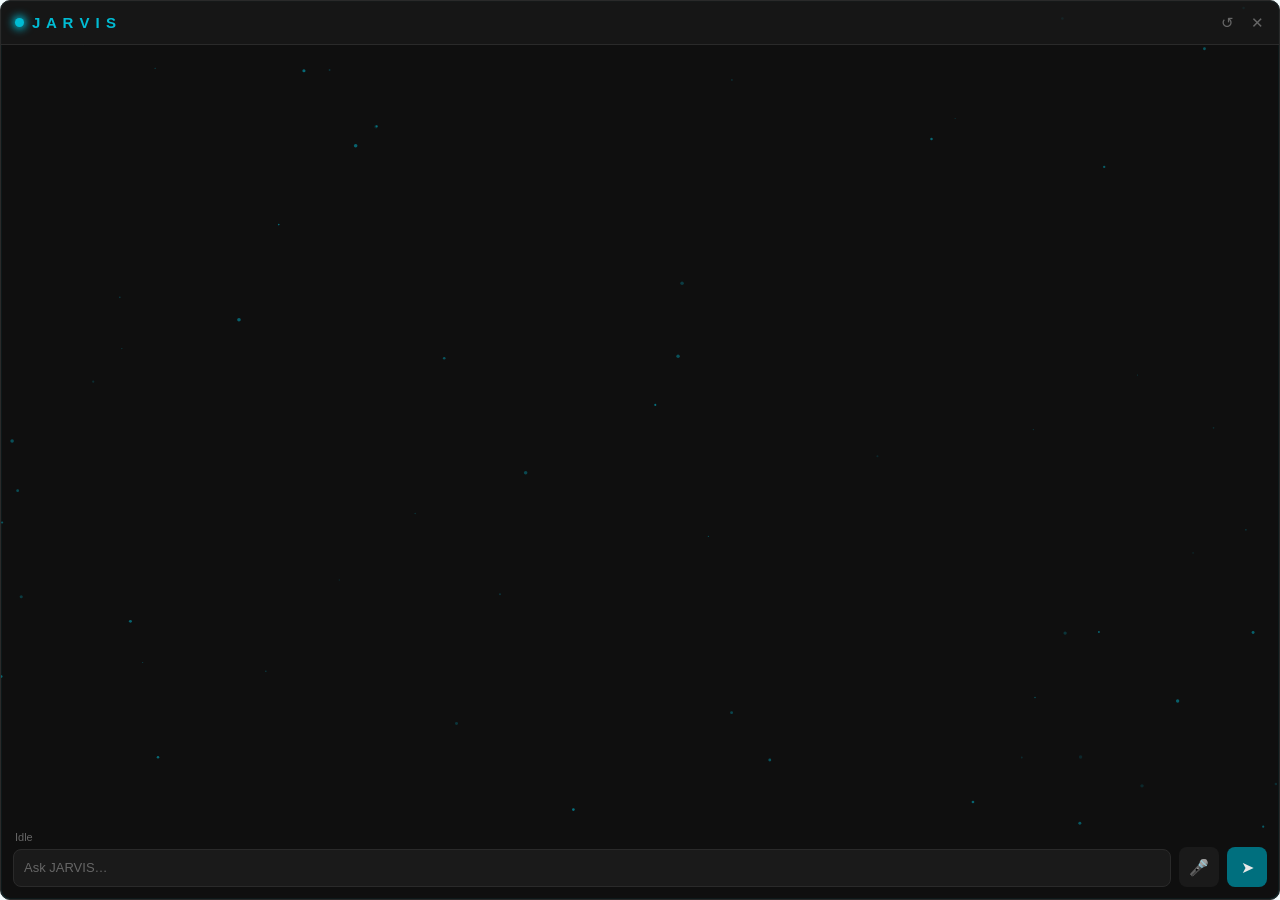
==== assets/ui/index.html @ 7d33a58d "Rewrite overlay UI as an embedded web view with particle effects Swap customtkinter for pywebview, r" ====
<!DOCTYPE html>
<html lang="en">
<head>
<meta charset="UTF-8" />
<title>JARVIS</title>
<link rel="stylesheet" href="style.css" />
</head>
<body>
  <div id="app">
    <canvas id="particles"></canvas>

    <div id="header" class="drag-handle">
      <div id="title"><span id="core"></span>J A R V I S</div>
      <div id="header-actions">
        <button id="clear-btn" class="icon-btn" title="Clear chat">&#8634;</button>
        <button id="close-btn" class="icon-btn" title="Close">&#10005;</button>
      </div>
    </div>

    <div id="transcript"></div>

    <div id="status">Idle</div>

    <div id="input-row">
      <textarea id="entry" placeholder="Ask JARVIS…" rows="1"></textarea>
      <button id="mic-btn" class="icon-btn" title="Voice input">&#127908;</button>
      <button id="send-btn" class="icon-btn" title="Send">&#10148;</button>
    </div>
  </div>
  <script src="app.js"></script>
</body>
</html>
---- assets/ui/style.css ----
:root {
  --bg: #0f0f0f;
  --surface: #1a1a1a;
  --border: #2a2a2a;
  --accent: #00bcd4;
  --accent-dim: #006f7e;
  --text: #e8e8e8;
  --text-muted: #666666;
  --error: #cf6679;
  --success: #4caf79;
}

* {
  box-sizing: border-box;
}

html, body {
  margin: 0;
  padding: 0;
  width: 100%;
  height: 100%;
  background: transparent;
  overflow: hidden;
  font-family: "Segoe UI", sans-serif;
  color: var(--text);
  user-select: none;
}

#app {
  position: relative;
  width: 100%;
  height: 100%;
  display: flex;
  flex-direction: column;
  background: var(--bg);
  border: 1px solid var(--border);
  border-radius: 10px;
  box-shadow: 0 0 24px rgba(0, 188, 212, 0.18), 0 0 1px var(--accent-dim) inset;
  overflow: hidden;
  transition: opacity 0.25s ease;
}

body.faded #app {
  opacity: 0.32;
}

#particles {
  position: absolute;
  inset: 0;
  width: 100%;
  height: 100%;
  pointer-events: none;
  z-index: 0;
}

#header {
  position: relative;
  z-index: 2;
  display: flex;
  align-items: center;
  justify-content: space-between;
  height: 44px;
  min-height: 44px;
  padding: 0 8px 0 14px;
  background: rgba(26, 26, 26, 0.72);
  border-bottom: 1px solid var(--border);
  cursor: default;
}

#title {
  display: flex;
  align-items: center;
  gap: 8px;
  color: var(--accent);
  font-weight: 600;
  font-size: 15px;
  letter-spacing: 1px;
  pointer-events: none;
}

#core {
  width: 9px;
  height: 9px;
  border-radius: 50%;
  background: var(--accent);
  box-shadow: 0 0 8px 2px var(--accent);
  animation: pulse 2.4s ease-in-out infinite;
}

body[data-state="thinking"] #core {
  background: var(--accent);
  animation: pulse 0.8s ease-in-out infinite;
}

body[data-state="listening"] #core {
  background: var(--error);
  box-shadow: 0 0 8px 2px var(--error);
  animation: pulse 0.6s ease-in-out infinite;
}

@keyframes pulse {
  0%, 100% { opacity: 0.55; transform: scale(0.85); }
  50% { opacity: 1; transform: scale(1.15); }
}

#header-actions {
  display: flex;
  gap: 2px;
}

.icon-btn {
  border: none;
  background: transparent;
  color: var(--text-muted);
  font-size: 15px;
  width: 28px;
  height: 28px;
  border-radius: 6px;
  cursor: pointer;
  display: flex;
  align-items: center;
  justify-content: center;
}

.icon-btn:hover {
  background: var(--border);
  color: var(--text);
}

.icon-btn:disabled {
  opacity: 0.35;
  cursor: default;
}

#transcript {
  position: relative;
  z-index: 1;
  flex: 1;
  overflow-y: auto;
  padding: 10px 14px 6px;
  font-size: 13px;
  line-height: 1.5;
  user-select: text;
}

#transcript::-webkit-scrollbar {
  width: 6px;
}
#transcript::-webkit-scrollbar-thumb {
  background: var(--border);
  border-radius: 3px;
}

.msg {
  margin-bottom: 10px;
}

.msg-label {
  font-size: 11px;
  text-transform: uppercase;
  letter-spacing: 0.5px;
  margin-bottom: 2px;
}

.msg-user .msg-label { color: var(--text-muted); }
.msg-assistant .msg-label { color: var(--accent-dim); }
.msg-system .msg-label { color: var(--error); }

.msg-user .msg-content { color: var(--accent); white-space: pre-wrap; }
.msg-system .msg-content { color: var(--error); white-space: pre-wrap; }
.msg-assistant .msg-content { color: var(--text); }

.msg-content.streaming { white-space: pre-wrap; }

.md-line { margin: 2px 0; }
.md-h1 { font-size: 17px; font-weight: 700; margin: 8px 0 4px; }
.md-h2 { font-size: 15px; font-weight: 700; margin: 7px 0 3px; }
.md-h3 { font-size: 13px; font-weight: 700; margin: 6px 0 2px; }
.md-bullet { color: var(--accent-dim); margin-right: 6px; }
.md-code {
  font-family: Consolas, monospace;
  font-size: 12px;
  color: #a8c7fa;
  background: rgba(168, 199, 250, 0.08);
  padding: 1px 4px;
  border-radius: 3px;
}
.md-code-block {
  font-family: Consolas, monospace;
  font-size: 12px;
  color: #a8c7fa;
  background: rgba(168, 199, 250, 0.06);
  padding: 1px 16px;
  white-space: pre-wrap;
}

#status {
  position: relative;
  z-index: 1;
  padding: 0 14px 4px;
  font-size: 11px;
  color: var(--text-muted);
}

#input-row {
  position: relative;
  z-index: 1;
  display: flex;
  align-items: flex-end;
  gap: 8px;
  padding: 0 12px 12px;
}

#entry {
  flex: 1;
  resize: none;
  background: var(--surface);
  border: 1px solid var(--border);
  border-radius: 8px;
  color: var(--text);
  font-family: "Segoe UI", sans-serif;
  font-size: 13px;
  padding: 9px 10px;
  min-height: 22px;
  max-height: 112px;
  line-height: 1.4;
  user-select: text;
}

#entry:focus {
  outline: none;
  border-color: var(--accent-dim);
}

#entry::placeholder {
  color: var(--text-muted);
}

#entry:disabled {
  opacity: 0.5;
}

#mic-btn, #send-btn {
  width: 40px;
  height: 40px;
  font-size: 16px;
  border-radius: 8px;
  background: var(--surface);
  color: var(--accent);
}

#send-btn {
  background: var(--accent-dim);
  color: var(--text);
}

#send-btn:hover { background: var(--accent); }
#mic-btn:hover { background: var(--accent-dim); }

#mic-btn.recording {
  background: var(--error);
  color: var(--text);
}
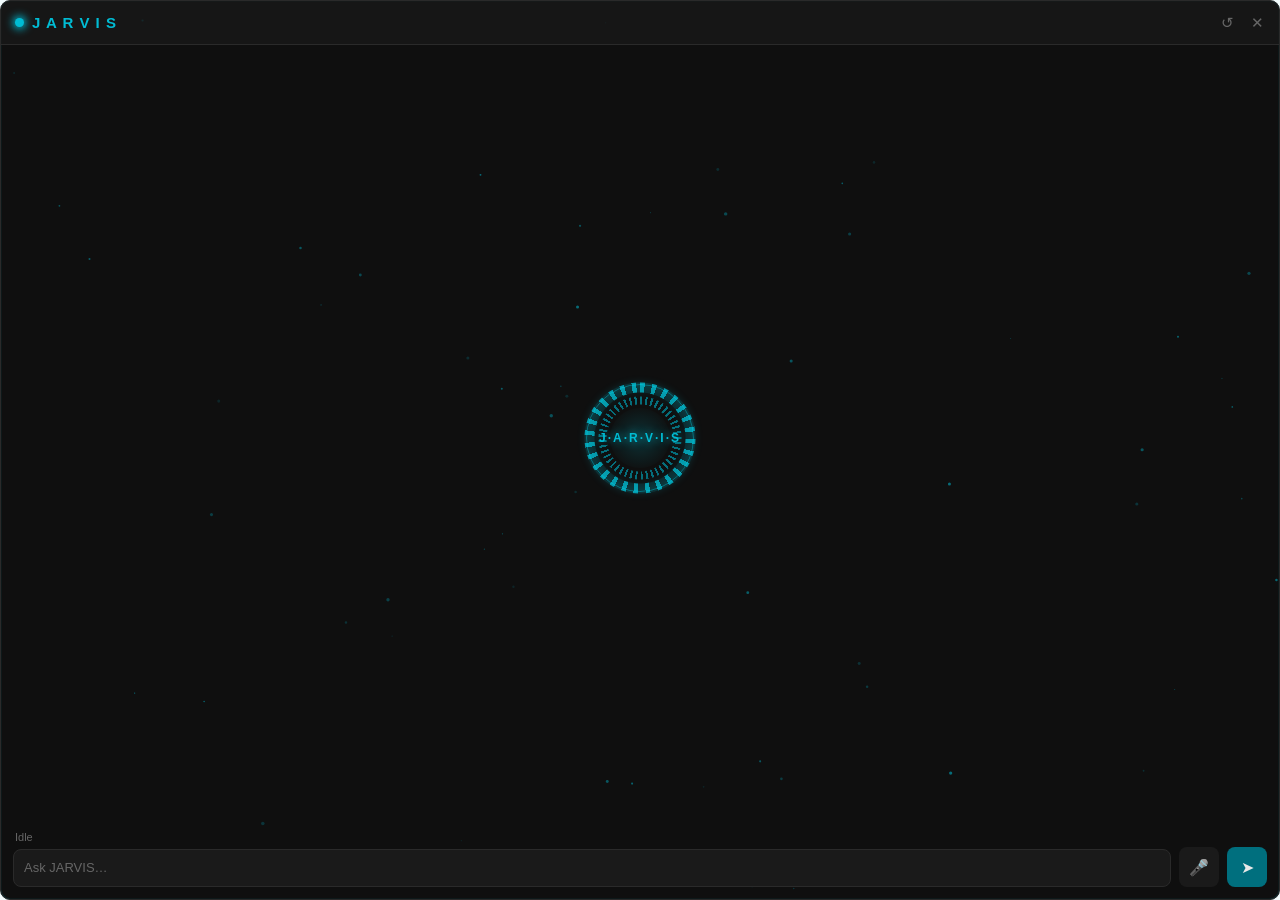
==== commit 5fa8d223: "Add idle JARVIS HUD ring and deepen the blur-fade transparency Adds a big concentric-ring HUD (spinn" ====
--- a/assets/ui/index.html
+++ b/assets/ui/index.html
@@ -17,7 +17,15 @@
       </div>
     </div>
 
-    <div id="transcript"></div>
+    <div id="transcript">
+      <div id="hud" aria-hidden="true">
+        <div class="hud-ring hud-ring-outer"></div>
+        <div class="hud-ring hud-ring-mid"></div>
+        <div class="hud-ring hud-ring-inner"></div>
+        <div class="hud-core"></div>
+        <div class="hud-label">J·A·R·V·I·S</div>
+      </div>
+    </div>
 
     <div id="status">Idle</div>
 
--- a/assets/ui/style.css
+++ b/assets/ui/style.css
@@ -41,7 +41,7 @@
 }
 
 body.faded #app {
-  opacity: 0.32;
+  opacity: 0.22;
 }
 
 #particles {
@@ -141,6 +141,122 @@
   font-size: 13px;
   line-height: 1.5;
   user-select: text;
+}
+
+/* ── Idle HUD — a big JARVIS-style ring that greets you before the first
+   message, then dissolves once the conversation starts. ────────────────── */
+#hud {
+  position: absolute;
+  top: 50%;
+  left: 50%;
+  width: 220px;
+  height: 220px;
+  transform: translate(-50%, -50%) scale(1);
+  pointer-events: none;
+  opacity: 1;
+  transition: opacity 0.7s ease, transform 0.7s ease;
+}
+
+body.has-messages #hud {
+  opacity: 0;
+  transform: translate(-50%, -50%) scale(0.8);
+}
+
+.hud-ring {
+  position: absolute;
+  inset: 0;
+  border-radius: 50%;
+}
+
+.hud-ring-outer {
+  background: repeating-conic-gradient(
+    rgba(0, 229, 255, 0.6) 0deg 5deg,
+    transparent 5deg 13deg
+  );
+  -webkit-mask: radial-gradient(
+    closest-side,
+    transparent calc(50% - 10px),
+    #fff calc(50% - 9px),
+    #fff 50%,
+    transparent calc(50% + 1px)
+  );
+  mask: radial-gradient(
+    closest-side,
+    transparent calc(50% - 10px),
+    #fff calc(50% - 9px),
+    #fff 50%,
+    transparent calc(50% + 1px)
+  );
+  filter: drop-shadow(0 0 6px rgba(0, 229, 255, 0.45));
+  animation: hud-spin 22s linear infinite;
+}
+
+.hud-ring-mid {
+  inset: 28px;
+  background: repeating-conic-gradient(
+    rgba(0, 188, 212, 0.55) 0deg 3deg,
+    transparent 3deg 8deg
+  );
+  -webkit-mask: radial-gradient(
+    closest-side,
+    transparent calc(50% - 8px),
+    #fff calc(50% - 7px),
+    #fff 50%,
+    transparent calc(50% + 1px)
+  );
+  mask: radial-gradient(
+    closest-side,
+    transparent calc(50% - 8px),
+    #fff calc(50% - 7px),
+    #fff 50%,
+    transparent calc(50% + 1px)
+  );
+  animation: hud-spin-reverse 16s linear infinite;
+}
+
+.hud-ring-inner {
+  inset: 56px;
+  border: 1px solid rgba(0, 229, 255, 0.4);
+  box-shadow: 0 0 16px rgba(0, 229, 255, 0.22) inset, 0 0 10px rgba(0, 229, 255, 0.18);
+  animation: hud-pulse-ring 3.2s ease-in-out infinite;
+}
+
+.hud-core {
+  position: absolute;
+  inset: 80px;
+  border-radius: 50%;
+  background: radial-gradient(circle, rgba(0, 229, 255, 0.16), rgba(0, 229, 255, 0.02) 70%, transparent 100%);
+  animation: hud-pulse-core 2.6s ease-in-out infinite;
+}
+
+.hud-label {
+  position: absolute;
+  inset: 0;
+  display: flex;
+  align-items: center;
+  justify-content: center;
+  font-size: 12px;
+  font-weight: 700;
+  letter-spacing: 2px;
+  color: var(--accent);
+  text-shadow: 0 0 10px rgba(0, 229, 255, 0.7);
+}
+
+@keyframes hud-spin {
+  from { transform: rotate(0deg); }
+  to { transform: rotate(360deg); }
+}
+@keyframes hud-spin-reverse {
+  from { transform: rotate(360deg); }
+  to { transform: rotate(0deg); }
+}
+@keyframes hud-pulse-ring {
+  0%, 100% { opacity: 0.5; }
+  50% { opacity: 1; }
+}
+@keyframes hud-pulse-core {
+  0%, 100% { opacity: 0.45; transform: scale(0.95); }
+  50% { opacity: 0.85; transform: scale(1.03); }
 }
 
 #transcript::-webkit-scrollbar {
@@ -193,6 +309,26 @@
   padding: 1px 16px;
   white-space: pre-wrap;
 }
+.md-table {
+  border-collapse: collapse;
+  margin: 6px 0;
+  font-size: 12px;
+  width: 100%;
+}
+.md-table th, .md-table td {
+  border: 1px solid var(--border);
+  padding: 4px 8px;
+  text-align: left;
+  vertical-align: top;
+}
+.md-table th {
+  background: rgba(0, 188, 212, 0.08);
+  color: var(--accent);
+  font-weight: 600;
+}
+.md-table tbody tr:nth-child(even) {
+  background: rgba(255, 255, 255, 0.02);
+}
 
 #status {
   position: relative;
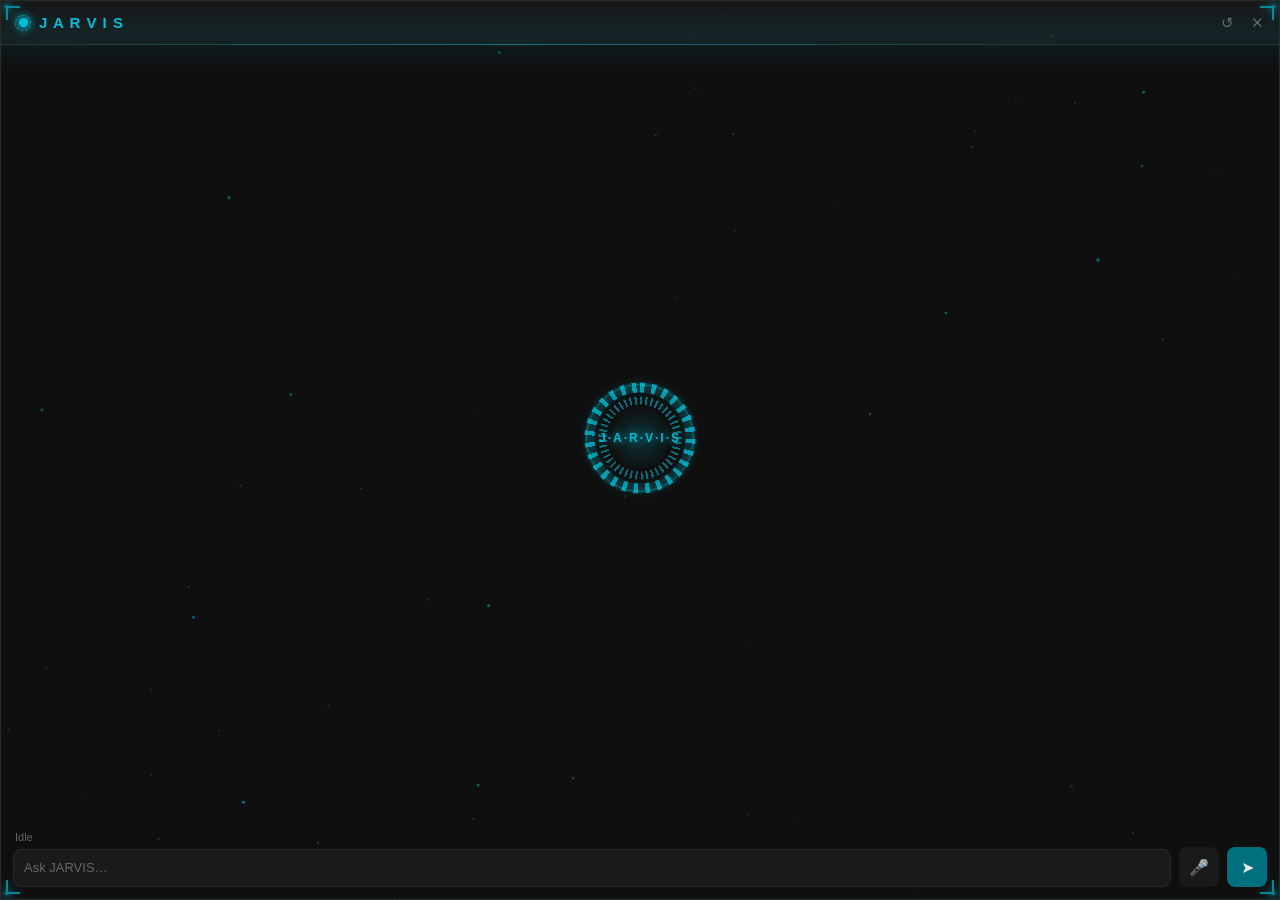
==== commit 6680186c: "Add JARVIS-style HUD flourishes to the overlay Pure-CSS chrome that leans into the film aesthetic: g" ====
--- a/assets/ui/index.html
+++ b/assets/ui/index.html
@@ -10,7 +10,10 @@
     <canvas id="particles"></canvas>
 
     <div id="header" class="drag-handle">
-      <div id="title"><span id="core"></span>J A R V I S</div>
+      <div id="title">
+        <span class="core-rig"><span class="reticle"></span><span id="core"></span></span>
+        J A R V I S
+      </div>
       <div id="header-actions">
         <button id="clear-btn" class="icon-btn" title="Clear chat">&#8634;</button>
         <button id="close-btn" class="icon-btn" title="Close">&#10005;</button>
@@ -34,6 +37,16 @@
       <button id="mic-btn" class="icon-btn" title="Voice input">&#127908;</button>
       <button id="send-btn" class="icon-btn" title="Send">&#10148;</button>
     </div>
+
+    <!-- HUD frame: glowing corner brackets with node dots + ambient scan sweep.
+         Decorative only — pointer-events: none so it never blocks the UI. -->
+    <div id="hud-frame" aria-hidden="true">
+      <span class="corner tl"></span>
+      <span class="corner tr"></span>
+      <span class="corner bl"></span>
+      <span class="corner br"></span>
+      <span class="scan-sweep"></span>
+    </div>
   </div>
   <script src="app.js"></script>
 </body>
--- a/assets/ui/style.css
+++ b/assets/ui/style.css
@@ -34,14 +34,10 @@
   flex-direction: column;
   background: var(--bg);
   border: 1px solid var(--border);
-  border-radius: 10px;
+  border-radius: 0;
   box-shadow: 0 0 24px rgba(0, 188, 212, 0.18), 0 0 1px var(--accent-dim) inset;
   overflow: hidden;
   transition: opacity 0.25s ease;
-}
-
-body.faded #app {
-  opacity: 0.22;
 }
 
 #particles {
@@ -67,6 +63,138 @@
   cursor: default;
 }
 
+/* Flowing "data line" along the header's bottom edge — a cyan highlight that
+   sweeps left↔right like a readout bus. */
+#header::after {
+  content: "";
+  position: absolute;
+  left: 0;
+  right: 0;
+  bottom: -1px;
+  height: 1px;
+  background: linear-gradient(
+    90deg, transparent, var(--accent) 20%, transparent 42%,
+    transparent 58%, var(--accent) 80%, transparent
+  );
+  background-size: 200% 100%;
+  opacity: 0.45;
+  animation: dataflow 5s linear infinite;
+}
+@keyframes dataflow {
+  from { background-position: 200% 0; }
+  to { background-position: -200% 0; }
+}
+
+/* Rotating reticle ring around the header core dot. */
+.core-rig {
+  position: relative;
+  display: inline-flex;
+  width: 16px;
+  height: 16px;
+  align-items: center;
+  justify-content: center;
+}
+.reticle {
+  position: absolute;
+  inset: 0;
+  border-radius: 50%;
+  border: 1px dashed rgba(0, 229, 255, 0.5);
+  animation: hud-spin 6s linear infinite;
+}
+body[data-state="thinking"] .reticle {
+  border-color: rgba(0, 229, 255, 0.9);
+  animation-duration: 1.6s;
+}
+body[data-state="listening"] .reticle {
+  border-color: rgba(207, 102, 121, 0.85);
+  animation-duration: 2.4s;
+}
+
+/* ── HUD frame: corner brackets + node dots + ambient scan sweep ─────────── */
+#hud-frame {
+  position: absolute;
+  inset: 0;
+  z-index: 5;
+  pointer-events: none;
+  overflow: hidden;
+}
+
+.corner {
+  position: absolute;
+  width: 14px;
+  height: 14px;
+  border: 2px solid var(--accent);
+  opacity: 0.7;
+  filter: drop-shadow(0 0 4px rgba(0, 229, 255, 0.5));
+  transition: border-color 0.3s ease;
+  animation: corner-breathe 3.6s ease-in-out infinite;
+}
+/* A small glowing node at each bracket's outer vertex. */
+.corner::after {
+  content: "";
+  position: absolute;
+  width: 3px;
+  height: 3px;
+  border-radius: 50%;
+  background: var(--accent);
+  box-shadow: 0 0 6px 1px var(--accent);
+}
+.corner.tl { top: 5px; left: 5px; border-right: none; border-bottom: none; }
+.corner.tr { top: 5px; right: 5px; border-left: none; border-bottom: none; }
+.corner.bl { bottom: 5px; left: 5px; border-right: none; border-top: none; }
+.corner.br { bottom: 5px; right: 5px; border-left: none; border-top: none; }
+.corner.tl::after { top: -3px; left: -3px; }
+.corner.tr::after { top: -3px; right: -3px; }
+.corner.bl::after { bottom: -3px; left: -3px; }
+.corner.br::after { bottom: -3px; right: -3px; }
+
+body[data-state="thinking"] .corner {
+  border-color: #00e5ff;
+  opacity: 1;
+  animation-duration: 1.4s;
+}
+body[data-state="listening"] .corner {
+  border-color: var(--error);
+}
+body[data-state="listening"] .corner::after {
+  background: var(--error);
+  box-shadow: 0 0 6px 1px var(--error);
+}
+
+@keyframes corner-breathe {
+  0%, 100% { opacity: 0.45; }
+  50% { opacity: 0.85; }
+}
+
+/* Slow vertical scan line drifting down the window. */
+.scan-sweep {
+  position: absolute;
+  left: 0;
+  right: 0;
+  top: 0;
+  height: 70px;
+  background: linear-gradient(
+    to bottom, transparent, rgba(0, 229, 255, 0.07) 50%, transparent
+  );
+  animation: scan-drift 9s ease-in-out infinite;
+}
+body[data-state="thinking"] .scan-sweep {
+  background: linear-gradient(
+    to bottom, transparent, rgba(0, 229, 255, 0.13) 50%, transparent
+  );
+  animation-duration: 3.2s;
+}
+@keyframes scan-drift {
+  0% { transform: translateY(-80px); opacity: 0; }
+  12% { opacity: 1; }
+  88% { opacity: 1; }
+  100% { transform: translateY(660px); opacity: 0; }
+}
+
+@media (prefers-reduced-motion: reduce) {
+  #header::after, .reticle, .corner, .scan-sweep { animation: none; }
+}
+
 #title {
   display: flex;
   align-items: center;
@@ -106,6 +234,8 @@
 #header-actions {
   display: flex;
   gap: 2px;
+  position: relative;
+  z-index: 6; /* keep buttons crisp above the HUD corner brackets */
 }
 
 .icon-btn {
@@ -141,6 +271,9 @@
   font-size: 13px;
   line-height: 1.5;
   user-select: text;
+  /* background is now translucent, so text needs its own contrast
+     since whatever's behind the window is unpredictable */
+  text-shadow: 0 1px 3px rgba(0, 0, 0, 0.9);
 }
 
 /* ── Idle HUD — a big JARVIS-style ring that greets you before the first
@@ -286,7 +419,73 @@
 .msg-system .msg-content { color: var(--error); white-space: pre-wrap; }
 .msg-assistant .msg-content { color: var(--text); }
 
-.msg-content.streaming { white-space: pre-wrap; }
+.msg-content.thinking {
+  display: flex;
+  align-items: center;
+  gap: 8px;
+  min-height: 18px;
+  color: var(--text-muted);
+}
+.thinking-spinner {
+  width: 14px;
+  height: 14px;
+  flex: none;
+  border-radius: 50%;
+  border: 2px solid rgba(0, 229, 255, 0.2);
+  border-top-color: var(--accent);
+  animation: thinking-spin 0.7s linear infinite;
+}
+.thinking-label {
+  font-size: 12px;
+  letter-spacing: 0.5px;
+}
+@keyframes thinking-spin {
+  to { transform: rotate(360deg); }
+}
+
+/* Thinking indicator — soft cyan dots that bounce in a wave while JARVIS
+   composes its reply (the reply itself is hidden until fully rendered). */
+.thinking-dots {
+  display: inline-flex;
+  gap: 5px;
+  align-items: center;
+}
+.thinking-dots i {
+  width: 6px;
+  height: 6px;
+  border-radius: 50%;
+  background: var(--accent);
+  box-shadow: 0 0 7px rgba(0, 229, 255, 0.6);
+  opacity: 0.35;
+  animation: think-bounce 1.2s ease-in-out infinite;
+}
+.thinking-dots i:nth-child(2) { animation-delay: 0.18s; }
+.thinking-dots i:nth-child(3) { animation-delay: 0.36s; }
+@keyframes think-bounce {
+  0%, 80%, 100% { transform: translateY(0) scale(0.8); opacity: 0.3; }
+  40% { transform: translateY(-4px) scale(1); opacity: 1; }
+}
+.msg-content.thinking .thinking-label {
+  animation: think-fade 1.7s ease-in-out infinite;
+}
+@keyframes think-fade {
+  0%, 100% { opacity: 0.5; }
+  50% { opacity: 0.95; }
+}
+
+/* Answer reveal — once the full reply is rendered, each block rises and
+   un-blurs in sequence so the message fades in line by line, not all at once. */
+@keyframes msg-rise {
+  from { opacity: 0; transform: translateY(7px); filter: blur(2px); }
+  to { opacity: 1; transform: translateY(0); filter: blur(0); }
+}
+.msg-content > .reveal {
+  opacity: 0;
+  animation: msg-rise 0.5s cubic-bezier(0.22, 1, 0.36, 1) forwards;
+}
+@media (prefers-reduced-motion: reduce) {
+  .msg-content > .reveal { animation-duration: 0.01s; }
+}
 
 .md-line { margin: 2px 0; }
 .md-h1 { font-size: 17px; font-weight: 700; margin: 8px 0 4px; }
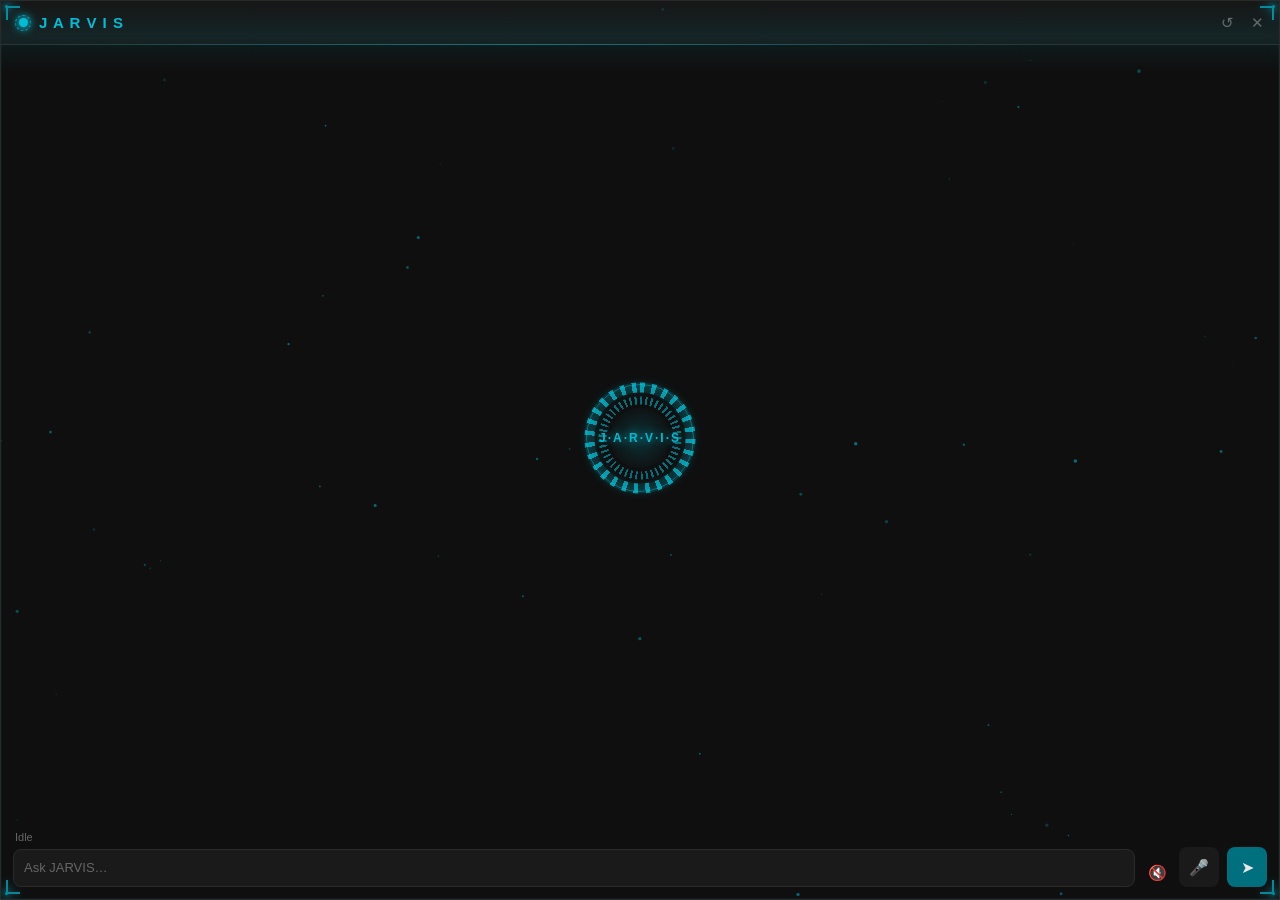
==== commit 25476c5a: "Add toggleable text-to-speech (edge-tts / pyttsx3 / ElevenLabs) JARVIS can now read replies aloud, o" ====
--- a/assets/ui/index.html
+++ b/assets/ui/index.html
@@ -34,6 +34,7 @@
 
     <div id="input-row">
       <textarea id="entry" placeholder="Ask JARVIS…" rows="1"></textarea>
+      <button id="speak-btn" class="icon-btn" title="Speak replies">&#128263;</button>
       <button id="mic-btn" class="icon-btn" title="Voice input">&#127908;</button>
       <button id="send-btn" class="icon-btn" title="Send">&#10148;</button>
     </div>
--- a/assets/ui/style.css
+++ b/assets/ui/style.css
@@ -596,3 +596,9 @@
   background: var(--error);
   color: var(--text);
 }
+
+/* Speaker toggle lit while TTS is on. */
+#speak-btn.active {
+  color: var(--accent);
+  box-shadow: 0 0 10px rgba(0, 229, 255, 0.45), 0 0 1px var(--accent) inset;
+}
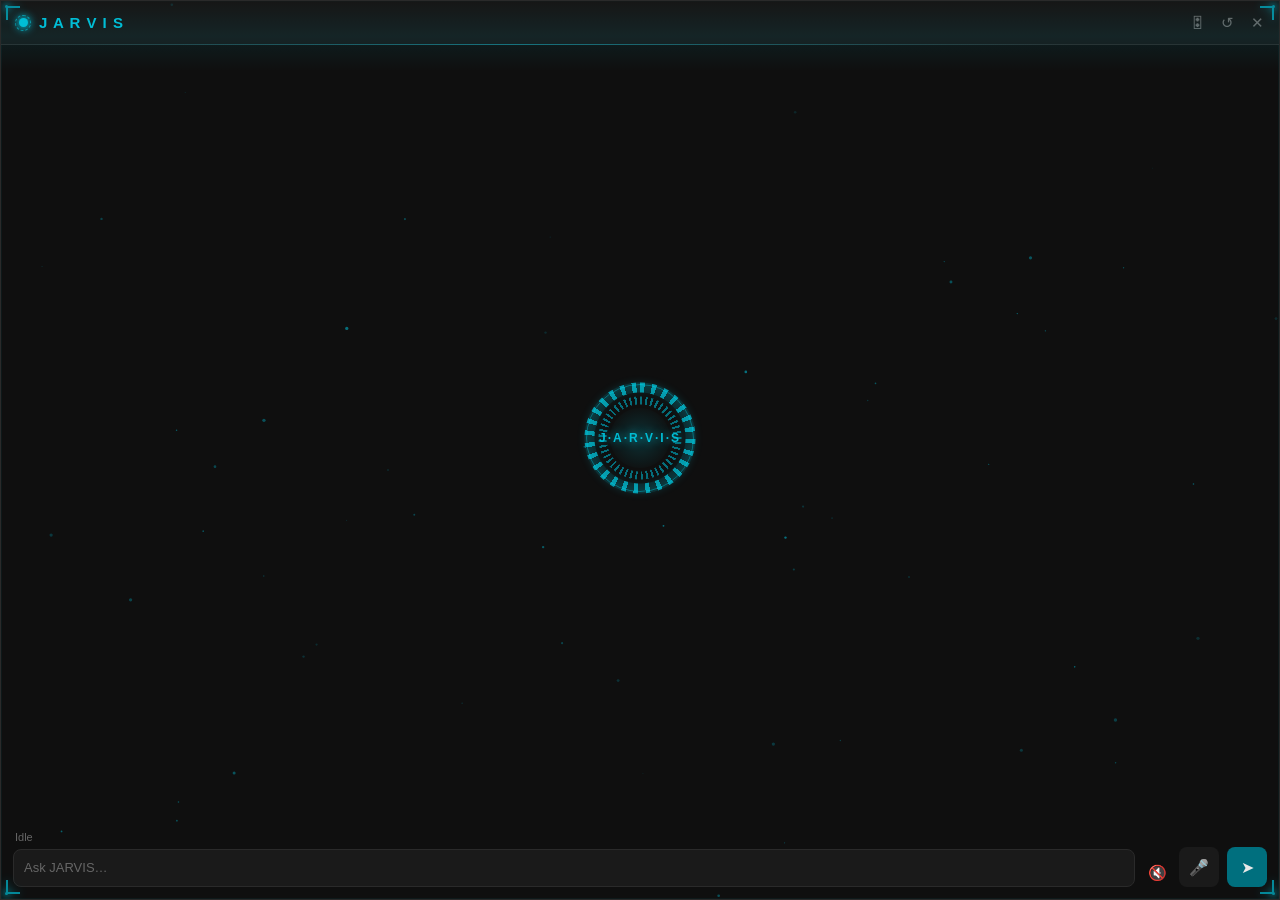
==== commit e3f48cdb: "Add an interactive voice-dials panel to the overlay The 🎛 button in the overlay header opens a slide" ====
--- a/assets/ui/index.html
+++ b/assets/ui/index.html
@@ -15,9 +15,23 @@
         J A R V I S
       </div>
       <div id="header-actions">
+        <button id="dials-btn" class="icon-btn" title="Voice dials">&#127899;</button>
         <button id="clear-btn" class="icon-btn" title="Clear chat">&#8634;</button>
         <button id="close-btn" class="icon-btn" title="Close">&#10005;</button>
       </div>
+    </div>
+
+    <!-- Voice dials: drag a slider to retune JARVIS instantly, no LLM call. -->
+    <div id="dials-panel" class="hidden" aria-hidden="true">
+      <div id="dials-head">
+        <span class="dials-title">Voice Dials</span>
+        <div class="dials-head-actions">
+          <button id="dials-save" class="dials-link" title="Save these as your defaults">Save</button>
+          <button id="dials-reset" class="dials-link" title="Reset to defaults">Reset</button>
+          <button id="dials-close" class="dials-link" title="Close">&#10005;</button>
+        </div>
+      </div>
+      <div id="dials-list"></div>
     </div>
 
     <div id="transcript">
--- a/assets/ui/style.css
+++ b/assets/ui/style.css
@@ -602,3 +602,118 @@
   color: var(--accent);
   box-shadow: 0 0 10px rgba(0, 229, 255, 0.45), 0 0 1px var(--accent) inset;
 }
+
+/* ── Voice dials panel ─────────────────────────────────────────────────────
+   Drops down under the header, overlaying the transcript. Sliders retune
+   JARVIS directly (no model call). */
+#dials-panel {
+  position: absolute;
+  top: 44px;
+  left: 0;
+  right: 0;
+  z-index: 8;
+  max-height: calc(100% - 44px);
+  overflow-y: auto;
+  padding: 10px 14px 14px;
+  background: rgba(16, 16, 16, 0.97);
+  border-bottom: 1px solid var(--border);
+  box-shadow: 0 12px 24px rgba(0, 0, 0, 0.5), 0 1px 0 var(--accent-dim) inset;
+  animation: dials-drop 0.16s ease;
+}
+#dials-panel.hidden {
+  display: none;
+}
+@keyframes dials-drop {
+  from { opacity: 0; transform: translateY(-8px); }
+  to { opacity: 1; transform: translateY(0); }
+}
+
+#dials-head {
+  display: flex;
+  align-items: center;
+  justify-content: space-between;
+  margin-bottom: 8px;
+}
+.dials-title {
+  font-size: 11px;
+  letter-spacing: 0.18em;
+  text-transform: uppercase;
+  color: var(--accent);
+}
+.dials-head-actions {
+  display: flex;
+  gap: 6px;
+  align-items: center;
+}
+.dials-link {
+  border: 1px solid var(--border);
+  background: transparent;
+  color: var(--text-muted);
+  font-size: 11px;
+  padding: 2px 8px;
+  border-radius: 5px;
+  cursor: pointer;
+}
+.dials-link:hover {
+  color: var(--text);
+  border-color: var(--accent-dim);
+}
+.dials-link.flash {
+  color: var(--success);
+  border-color: var(--success);
+}
+
+.dial-row {
+  padding: 7px 0;
+  border-top: 1px solid rgba(42, 42, 42, 0.6);
+}
+.dial-row:first-child {
+  border-top: none;
+}
+.dial-top {
+  display: flex;
+  align-items: baseline;
+  justify-content: space-between;
+  margin-bottom: 4px;
+}
+.dial-name {
+  font-size: 12px;
+  font-weight: 600;
+  color: var(--text);
+}
+.dial-value {
+  font-family: Consolas, monospace;
+  font-size: 12px;
+  color: var(--accent);
+}
+.dial-desc {
+  font-size: 10.5px;
+  line-height: 1.35;
+  color: var(--text-muted);
+  margin-top: 4px;
+}
+
+/* Cyan-themed range slider (WebView2 is Chromium → -webkit- applies). */
+.dial-range {
+  -webkit-appearance: none;
+  appearance: none;
+  width: 100%;
+  height: 4px;
+  border-radius: 3px;
+  background: var(--border);
+  outline: none;
+  cursor: pointer;
+}
+.dial-range::-webkit-slider-thumb {
+  -webkit-appearance: none;
+  appearance: none;
+  width: 14px;
+  height: 14px;
+  border-radius: 50%;
+  background: var(--accent);
+  border: 2px solid var(--bg);
+  box-shadow: 0 0 8px rgba(0, 229, 255, 0.6);
+}
+.dial-range::-webkit-slider-thumb:hover {
+  background: #2fe0ff;
+}
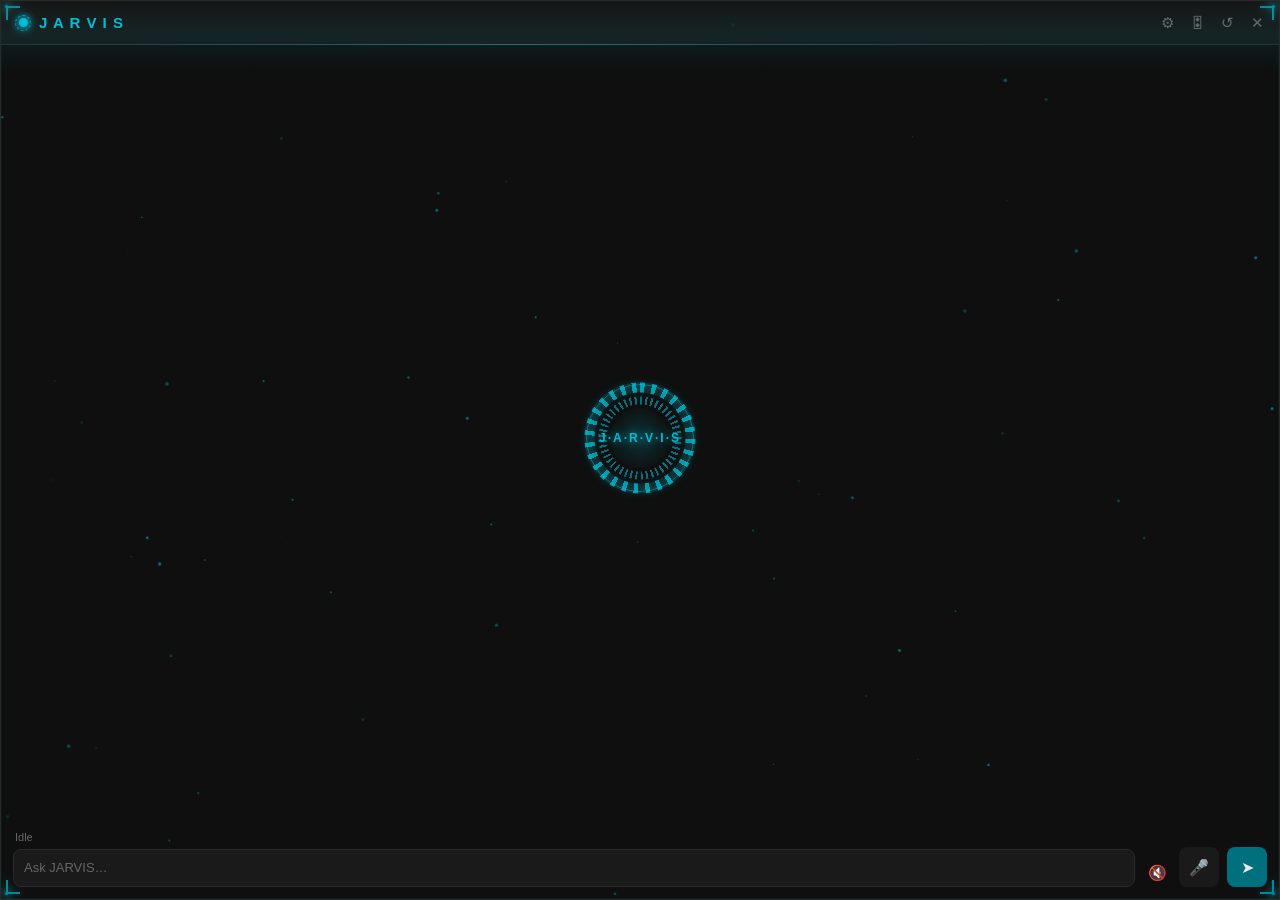
==== commit 4a66c701: "Phase 2: in-app settings panel (system status + editable categories) Add a settings panel to the ove" ====
--- a/assets/ui/index.html
+++ b/assets/ui/index.html
@@ -15,6 +15,7 @@
         J A R V I S
       </div>
       <div id="header-actions">
+        <button id="settings-btn" class="icon-btn" title="Settings">&#9881;</button>
         <button id="dials-btn" class="icon-btn" title="Voice dials">&#127899;</button>
         <button id="clear-btn" class="icon-btn" title="Clear chat">&#8634;</button>
         <button id="close-btn" class="icon-btn" title="Close">&#10005;</button>
@@ -32,6 +33,31 @@
         </div>
       </div>
       <div id="dials-list"></div>
+    </div>
+
+    <!-- Settings: system status (read-only) + editable note/task categories. -->
+    <div id="settings-panel" class="hidden" aria-hidden="true">
+      <div id="settings-head">
+        <span class="dials-title">Settings</span>
+        <div class="dials-head-actions">
+          <button id="settings-save" class="dials-link" title="Save categories">Save</button>
+          <button id="settings-close" class="dials-link" title="Close">&#10005;</button>
+        </div>
+      </div>
+      <div id="settings-body">
+        <div class="settings-label">Note &amp; Task Categories</div>
+        <div id="cats-list"></div>
+        <div id="cats-add-row">
+          <input id="cats-add-input" type="text" placeholder="Add a category&hellip;" />
+          <button id="cats-add-btn" class="dials-link">Add</button>
+        </div>
+        <div class="settings-hint">
+          Saved to jarvis_config.json. New categories apply to JARVIS&rsquo;s
+          tools after a restart.
+        </div>
+        <div class="settings-label">Integrations</div>
+        <div id="diag-list"></div>
+      </div>
     </div>
 
     <div id="transcript">
--- a/assets/ui/style.css
+++ b/assets/ui/style.css
@@ -401,6 +401,7 @@
 }
 
 .msg {
+  position: relative;
   margin-bottom: 10px;
 }
 
@@ -409,6 +410,47 @@
   text-transform: uppercase;
   letter-spacing: 0.5px;
   margin-bottom: 2px;
+}
+
+/* Selectable message text (drag-select works; the body is user-select:none).
+   The -webkit- prefix matters for the embedded WebView. */
+.msg-content {
+  -webkit-user-select: text;
+  user-select: text;
+  cursor: text;
+}
+
+/* Hover-reveal copy button, top-right of each message. */
+.msg-copy {
+  position: absolute;
+  top: -2px;
+  right: 0;
+  width: 22px;
+  height: 22px;
+  display: flex;
+  align-items: center;
+  justify-content: center;
+  border: none;
+  border-radius: 5px;
+  background: rgba(26, 26, 26, 0.85);
+  color: var(--text-muted);
+  font-size: 12px;
+  line-height: 1;
+  cursor: pointer;
+  opacity: 0;
+  transition: opacity 0.15s ease, color 0.15s ease;
+}
+.msg:hover .msg-copy {
+  opacity: 0.6;
+}
+.msg-copy:hover {
+  opacity: 1;
+  color: var(--accent);
+  background: var(--border);
+}
+.msg-copy.copied {
+  opacity: 1;
+  color: var(--success);
 }
 
 .msg-user .msg-label { color: var(--text-muted); }
@@ -717,3 +759,136 @@
 .dial-range::-webkit-slider-thumb:hover {
   background: #2fe0ff;
 }
+
+/* ── Settings panel ────────────────────────────────────────────────────────
+   Same drop-down treatment as the voice dials: system status (read-only) plus
+   editable note/task categories. */
+#settings-panel {
+  position: absolute;
+  top: 44px;
+  left: 0;
+  right: 0;
+  z-index: 8;
+  max-height: calc(100% - 44px);
+  overflow-y: auto;
+  padding: 10px 14px 14px;
+  background: rgba(16, 16, 16, 0.97);
+  border-bottom: 1px solid var(--border);
+  box-shadow: 0 12px 24px rgba(0, 0, 0, 0.5), 0 1px 0 var(--accent-dim) inset;
+  animation: dials-drop 0.16s ease;
+}
+#settings-panel.hidden {
+  display: none;
+}
+#settings-head {
+  display: flex;
+  align-items: center;
+  justify-content: space-between;
+  margin-bottom: 8px;
+}
+.settings-label {
+  font-size: 11px;
+  letter-spacing: 0.16em;
+  text-transform: uppercase;
+  color: var(--accent);
+  margin: 12px 0 6px;
+}
+.settings-label:first-child {
+  margin-top: 0;
+}
+
+/* Editable category rows */
+.cat-row {
+  display: flex;
+  align-items: center;
+  gap: 6px;
+  margin-bottom: 6px;
+}
+.cat-input {
+  flex: 1;
+  background: rgba(0, 0, 0, 0.35);
+  border: 1px solid var(--border);
+  border-radius: 5px;
+  color: var(--text);
+  font-size: 12px;
+  padding: 5px 8px;
+  outline: none;
+}
+.cat-input:focus {
+  border-color: var(--accent-dim);
+}
+.cat-remove {
+  border: 1px solid var(--border);
+  background: transparent;
+  color: var(--text-muted);
+  font-size: 11px;
+  line-height: 1;
+  padding: 5px 8px;
+  border-radius: 5px;
+  cursor: pointer;
+}
+.cat-remove:hover {
+  color: var(--error);
+  border-color: var(--error);
+}
+#cats-add-row {
+  display: flex;
+  gap: 6px;
+  margin-top: 8px;
+}
+#cats-add-input {
+  flex: 1;
+  background: rgba(0, 0, 0, 0.35);
+  border: 1px solid var(--border);
+  border-radius: 5px;
+  color: var(--text);
+  font-size: 12px;
+  padding: 5px 8px;
+  outline: none;
+}
+#cats-add-input:focus {
+  border-color: var(--accent-dim);
+}
+.settings-hint {
+  font-size: 10.5px;
+  line-height: 1.4;
+  color: var(--text-muted);
+  margin-top: 8px;
+}
+
+/* Integration status rows */
+.diag-row {
+  display: flex;
+  align-items: baseline;
+  gap: 8px;
+  padding: 4px 0;
+  border-top: 1px solid rgba(42, 42, 42, 0.6);
+}
+.diag-row:first-child {
+  border-top: none;
+}
+.diag-badge {
+  font-family: Consolas, monospace;
+  font-size: 9.5px;
+  letter-spacing: 0.08em;
+  padding: 1px 5px;
+  border-radius: 3px;
+  border: 1px solid var(--border);
+  color: var(--text-muted);
+  flex: 0 0 auto;
+}
+.diag-badge.on {
+  color: var(--success);
+  border-color: var(--success);
+}
+.diag-name {
+  font-size: 12px;
+  color: var(--text);
+  flex: 0 0 auto;
+}
+.diag-detail {
+  font-size: 10.5px;
+  color: var(--text-muted);
+  margin-left: auto;
+  text-align: right;
+}
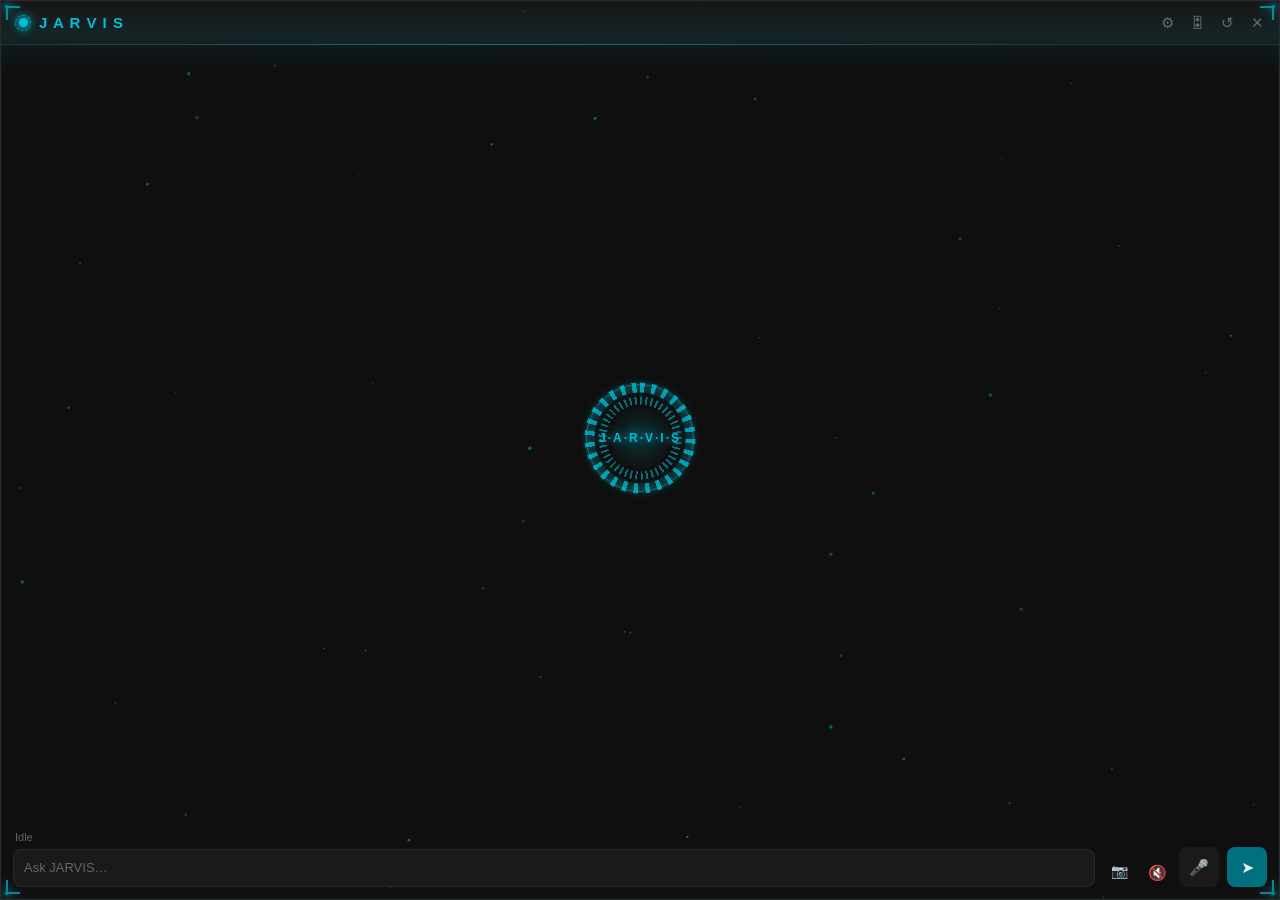
==== commit 9bf7647d: "Add vision: drag-to-select a screen region and send it to Claude A camera button (and an optional se" ====
--- a/assets/ui/index.html
+++ b/assets/ui/index.html
@@ -72,8 +72,16 @@
 
     <div id="status">Idle</div>
 
+    <!-- Shown once a screenshot is captured; cleared on send or the ✕. -->
+    <div id="attached-image-row" class="hidden" aria-hidden="true">
+      <img id="attached-image-thumb" alt="Attached screenshot" />
+      <span class="attached-image-label">Screenshot attached</span>
+      <button id="attached-image-remove" class="icon-btn" title="Remove screenshot">&#10005;</button>
+    </div>
+
     <div id="input-row">
       <textarea id="entry" placeholder="Ask JARVIS…" rows="1"></textarea>
+      <button id="camera-btn" class="icon-btn" title="Capture a screen region">&#128247;</button>
       <button id="speak-btn" class="icon-btn" title="Speak replies">&#128263;</button>
       <button id="mic-btn" class="icon-btn" title="Voice input">&#127908;</button>
       <button id="send-btn" class="icon-btn" title="Send">&#10148;</button>
--- a/assets/ui/style.css
+++ b/assets/ui/style.css
@@ -645,6 +645,46 @@
   box-shadow: 0 0 10px rgba(0, 229, 255, 0.45), 0 0 1px var(--accent) inset;
 }
 
+#camera-btn {
+  width: 32px;
+  height: 32px;
+  font-size: 14px;
+  color: var(--text-muted);
+}
+#camera-btn:hover { background: var(--accent-dim); color: var(--text); }
+
+/* Attached-screenshot chip, shown above the input row after a capture. */
+#attached-image-row {
+  display: flex;
+  align-items: center;
+  gap: 8px;
+  margin: 0 12px 8px;
+  padding: 5px 8px;
+  background: var(--surface);
+  border: 1px solid var(--border);
+  border-radius: 8px;
+  font-size: 12px;
+  color: var(--text-muted);
+}
+#attached-image-row.hidden {
+  display: none;
+}
+#attached-image-thumb {
+  width: 32px;
+  height: 32px;
+  object-fit: cover;
+  border-radius: 4px;
+  border: 1px solid var(--border);
+}
+.attached-image-label {
+  flex: 1;
+}
+#attached-image-remove {
+  width: 22px;
+  height: 22px;
+  font-size: 11px;
+}
+
 /* ── Voice dials panel ─────────────────────────────────────────────────────
    Drops down under the header, overlaying the transcript. Sliders retune
    JARVIS directly (no model call). */
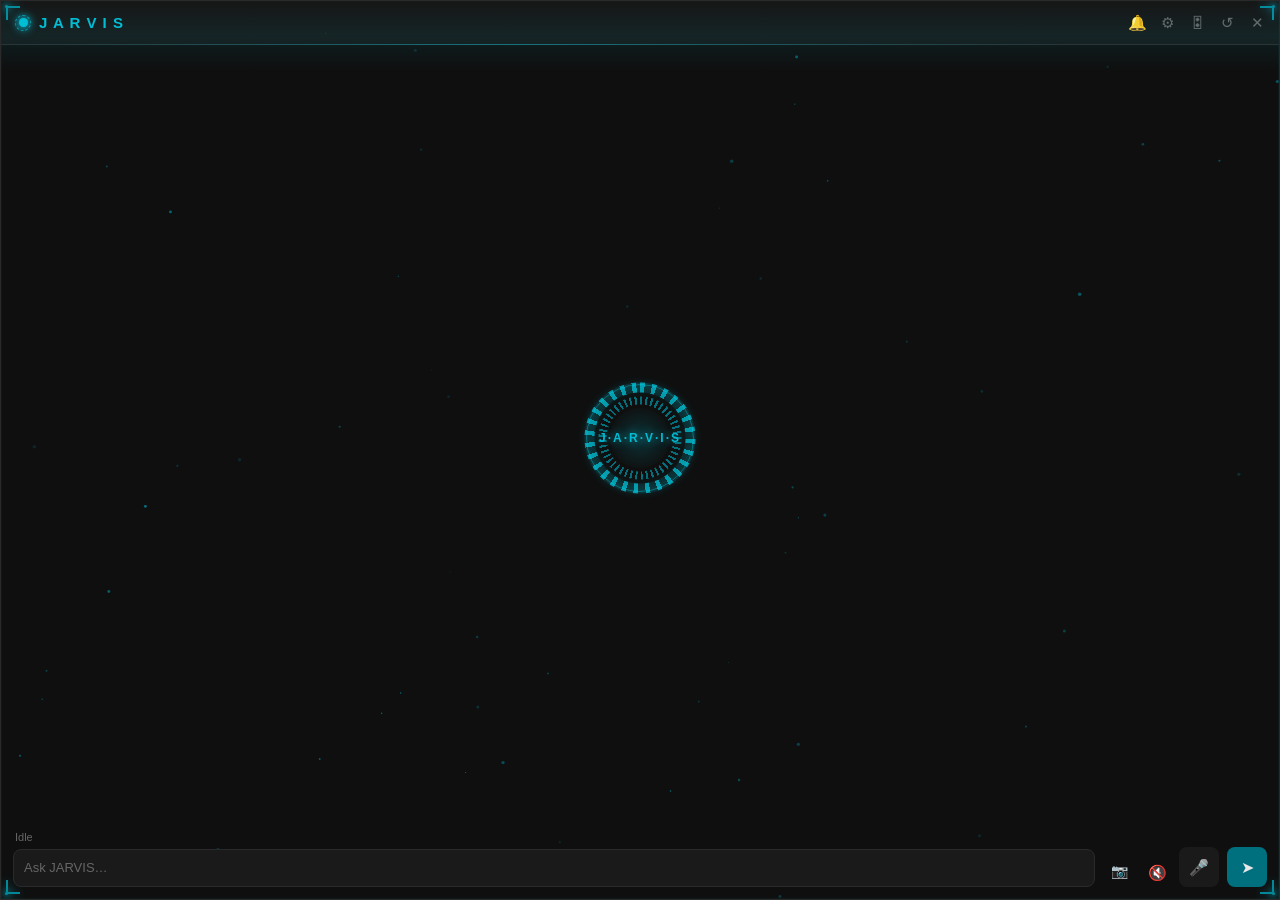
==== commit b3b29ec4: "Add durable tracking for proactive nudges: vault note + overlay bell panel Vault callback nudges ("S" ====
--- a/assets/ui/index.html
+++ b/assets/ui/index.html
@@ -15,11 +15,27 @@
         J A R V I S
       </div>
       <div id="header-actions">
+        <button id="notif-btn" class="icon-btn" title="Notifications">
+          &#128276;<span id="notif-badge" class="notif-badge hidden">0</span>
+        </button>
         <button id="settings-btn" class="icon-btn" title="Settings">&#9881;</button>
         <button id="dials-btn" class="icon-btn" title="Voice dials">&#127899;</button>
         <button id="clear-btn" class="icon-btn" title="Clear chat">&#8634;</button>
         <button id="close-btn" class="icon-btn" title="Close">&#10005;</button>
       </div>
+    </div>
+
+    <!-- Notifications: durable history of proactive nudges (meeting alerts,
+         email pings, vault "still open?" callbacks) — a tray balloon
+         disappears the moment it's dismissed, this doesn't. -->
+    <div id="notif-panel" class="hidden" aria-hidden="true">
+      <div id="notif-head">
+        <span class="dials-title">Notifications</span>
+        <div class="dials-head-actions">
+          <button id="notif-close" class="dials-link" title="Close">&#10005;</button>
+        </div>
+      </div>
+      <div id="notif-list"></div>
     </div>
 
     <!-- Voice dials: drag a slider to retune JARVIS instantly, no LLM call. -->
--- a/assets/ui/style.css
+++ b/assets/ui/style.css
@@ -260,6 +260,28 @@
 .icon-btn:disabled {
   opacity: 0.35;
   cursor: default;
+}
+
+#notif-btn {
+  position: relative;
+}
+.notif-badge {
+  position: absolute;
+  top: 2px;
+  right: 2px;
+  min-width: 14px;
+  height: 14px;
+  padding: 0 3px;
+  border-radius: 7px;
+  background: var(--error);
+  color: #fff;
+  font-size: 9px;
+  font-weight: 700;
+  line-height: 14px;
+  text-align: center;
+}
+.notif-badge.hidden {
+  display: none;
 }
 
 #transcript {
@@ -932,3 +954,64 @@
   margin-left: auto;
   text-align: right;
 }
+
+/* ── Notifications panel ───────────────────────────────────────────────────
+   Same drop-down treatment as settings/dials: a durable, browsable history
+   of proactive nudges instead of only living in a dismissed tray balloon. */
+#notif-panel {
+  position: absolute;
+  top: 44px;
+  left: 0;
+  right: 0;
+  z-index: 8;
+  max-height: calc(100% - 44px);
+  overflow-y: auto;
+  padding: 10px 14px 14px;
+  background: rgba(16, 16, 16, 0.97);
+  border-bottom: 1px solid var(--border);
+  box-shadow: 0 12px 24px rgba(0, 0, 0, 0.5), 0 1px 0 var(--accent-dim) inset;
+  animation: dials-drop 0.16s ease;
+}
+#notif-panel.hidden {
+  display: none;
+}
+#notif-head {
+  display: flex;
+  align-items: center;
+  justify-content: space-between;
+  margin-bottom: 8px;
+}
+.notif-row {
+  padding: 7px 0;
+  border-top: 1px solid rgba(42, 42, 42, 0.6);
+}
+.notif-row:first-child {
+  border-top: none;
+}
+.notif-top {
+  display: flex;
+  align-items: baseline;
+  justify-content: space-between;
+  gap: 8px;
+}
+.notif-title {
+  font-size: 12px;
+  font-weight: 600;
+  color: var(--text);
+}
+.notif-time {
+  font-size: 10px;
+  color: var(--text-muted);
+  flex: 0 0 auto;
+}
+.notif-message {
+  font-size: 11.5px;
+  line-height: 1.4;
+  color: var(--text-muted);
+  margin-top: 2px;
+}
+.notif-empty {
+  font-size: 12px;
+  color: var(--text-muted);
+  padding: 6px 0;
+}
